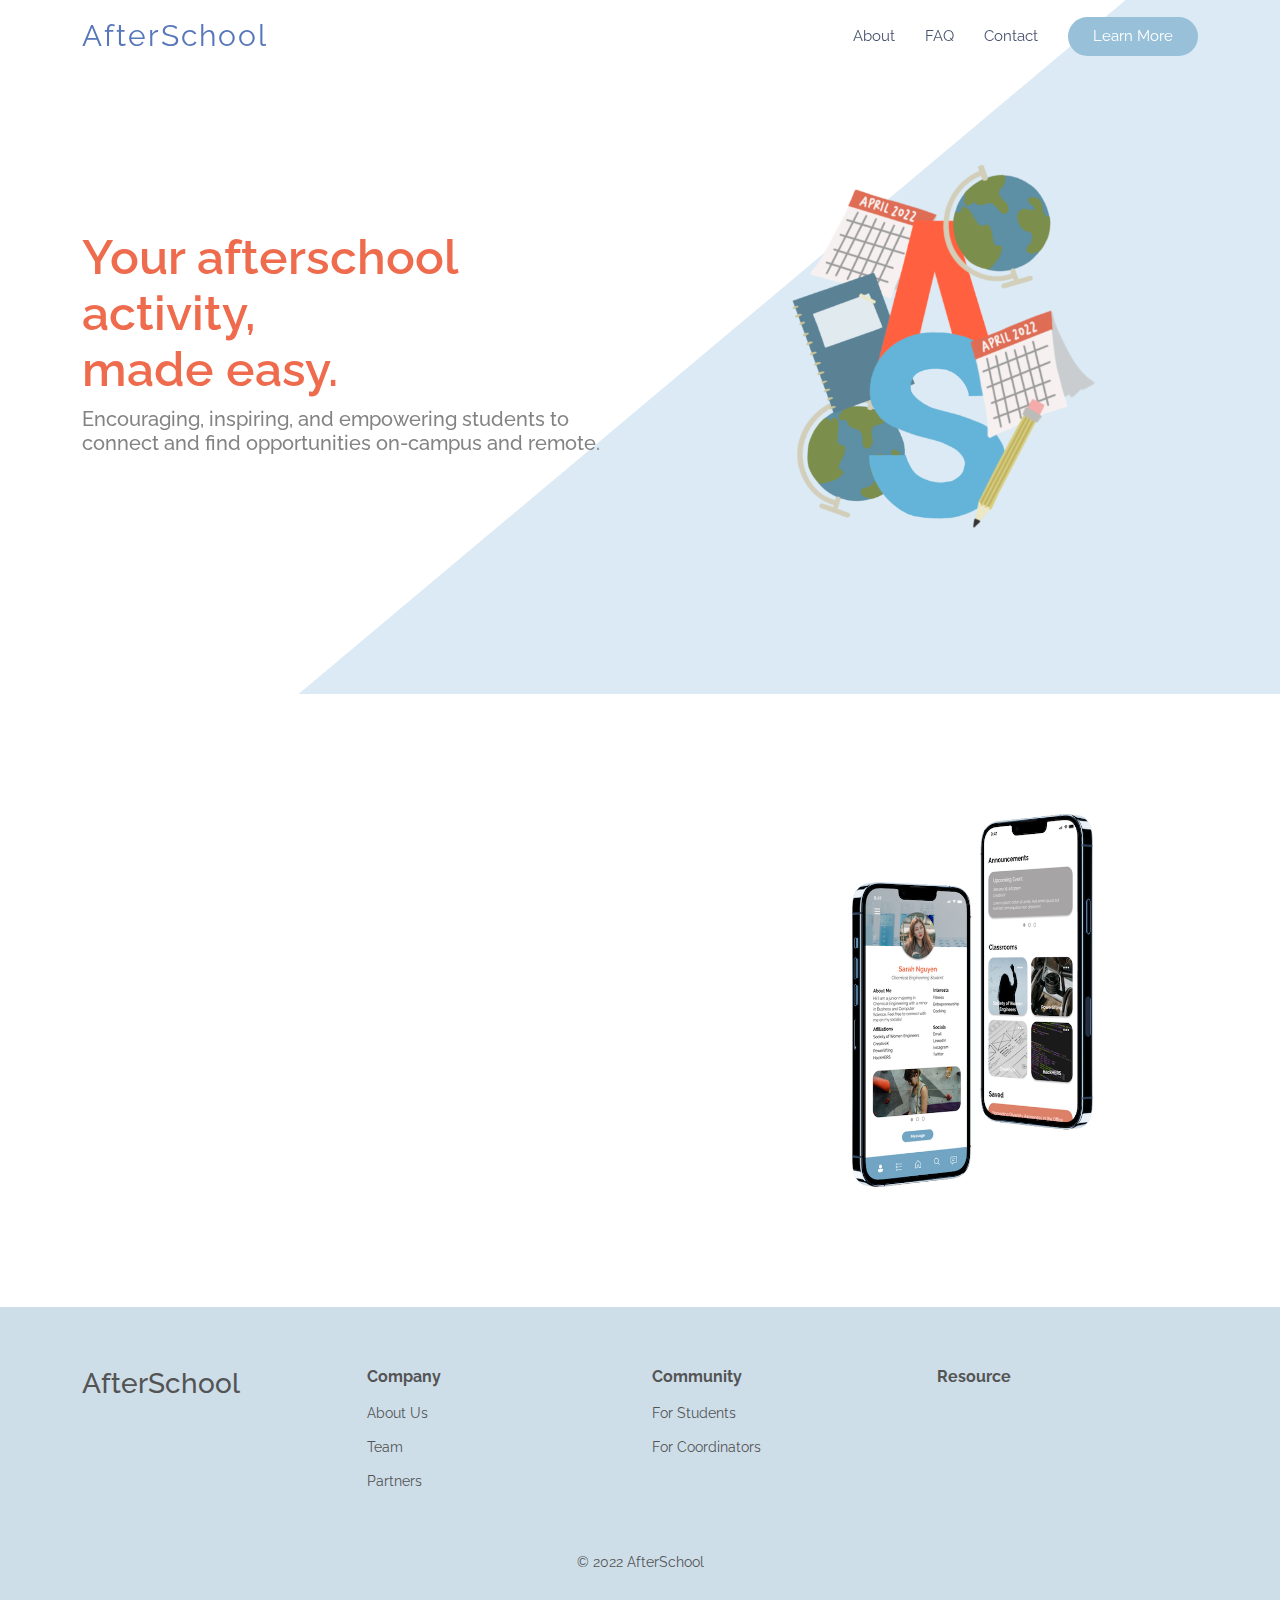
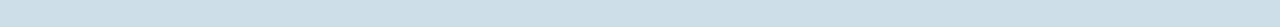
==== index.html @ 20d8b993 "Add files via upload" ====
<!DOCTYPE html>
<html lang="en">

<head>
  <meta charset="utf-8">
  <meta content="width=device-width, initial-scale=1.0" name="viewport">

  <title>AfterSchool</title>
  <meta content="" name="description">
  <meta content="" name="keywords">

  <!-- Favicons -->
  <link href="img/favicon.png" rel="icon">
  <link href="img/apple-touch-icon.png" rel="apple-touch-icon">

  <!-- Google Fonts -->
  <link href="https://fonts.googleapis.com/css?family=Open+Sans:300,300i,400,400i,600,600i,700,700i|Raleway:300,300i,400,400i,500,500i,600,600i,700,700i|Poppins:300,300i,400,400i,500,500i,600,600i,700,700i" rel="stylesheet">

  <!-- Vendor CSS Files -->
  <link href="vendor/aos/aos.css" rel="stylesheet">
  <link href="vendor/bootstrap/css/bootstrap.min.css" rel="stylesheet">
  <link href="vendor/bootstrap-icons/bootstrap-icons.css" rel="stylesheet">
  <link href="vendor/boxicons/css/boxicons.min.css" rel="stylesheet">
  <link href="vendor/glightbox/css/glightbox.min.css" rel="stylesheet">
  <link href="vendor/swiper/swiper-bundle.min.css" rel="stylesheet">

  <!-- Template Main CSS File -->
  <link href="css/style.css" rel="stylesheet">


</head>

<body>

  <!-- ======= Header ======= -->
  <header id="header" class="fixed-top  header-transparent ">
    <div class="container d-flex align-items-center justify-content-between">

      <div class="logo">
        <h1><a href="index.html">AfterSchool</a></h1>
      </div>

      <nav id="navbar" class="navbar">
        <ul>
          <li><a class="nav-link scrollto" href="Company.html">About</a></li>
          <li><a class="nav-link scrollto" href="#">FAQ</a></li>
          <li><a class="nav-link scrollto" href="#footer">Contact</a></li>
          <li><a class="getstarted scrollto" href="#features">Learn More</a></li>
        </ul>
        <i class="bi bi-list mobile-nav-toggle"></i>
      </nav><!-- .navbar -->

    </div>
  </header><!-- End Header -->

  <!-- ======= Hero Section ======= -->
  <section id="hero" class="d-flex align-items-center">

    <div class="container">
      <div class="row">
        <div class="col-lg-6 d-lg-flex flex-lg-column justify-content-center align-items-stretch pt-5 pt-lg-0 order-2 order-lg-1" data-aos="fade-up">
          <div>
            <h1>
              Your afterschool activity, <br> made easy.
            </h1>
            <h2>
              Encouraging, inspiring, and empowering students to connect 
              and find opportunities on-campus and remote.
            </h2>
            <!-- 
            <a href="#" class="download-btn"><i class="bx bxl-apple"></i> App Store</a>
            -->
          </div>
        </div>
        <div class="col-lg-6 d-lg-flex flex-lg-column align-items-stretch order-1 order-lg-2 hero-img" data-aos="fade-up">
          <img src="img/hero-img.png" class="img-fluid" alt="AfterSchool Logo">
        </div>
      </div>
    </div>

  </section><!-- End Hero -->

  <main id="main">

    <!-- ======= App Features Section ======= -->
    <section id="features" class="features">
      <div class="container justify-content-center">
    

        <div class="row no-gutters">
          <div class="col-xl-7 d-flex align-items-stretch order-2 order-lg-1">
            <div class="content d-flex flex-column justify-content-center">
              <div class="row">
                <div class="col-md-6 icon-box" data-aos="fade-up">
                  <h4>Message Club Coordinators Directly</h4>
                  <p>No need to search for emails or office hours, message Club Coordinators directly with AfterSchool!</p>
                </div>
                <div class="col-md-6 icon-box" data-aos="fade-up">
                  <h4>Explore Campus Opportunities</h4>
                  <p>Discover hundreds of campus events and student organizations ran by your university.</p>
                </div>
                <div class="col-md-6 icon-box" data-aos="fade-up" >
                  <h4>Manage Your Tasks & Activities</h4>
                  <p>Create To-do lists and share tasks with friends for improved project management.</p>
                </div>
                <div class="col-md-6 icon-box" data-aos="fade-up">
                  <h4>Network with Other Students</h4>
                  <p>AfterSchool is an engaging environment that is dedicated to providing you with an improved college experience.</p>
                </div>
              </div>
            </div>
          </div>
          <div class="image col-xl-5 d-flex align-items-stretch justify-content-center order-1 order-lg-2" data-aos="fade-left" data-aos-delay="100">
            <img src="img/features.png" class="img-fluid" alt="AfterSchool Interface" style="padding: 60px;">
          </div>
        </div>

      </div>
    </section><!-- End App Features Section -->

    <!-- 
    <section id="gallery" class="gallery">
      <div class="container" data-aos="fade-up">

        <div class="section-title">
          <h2>Meeting People from School, AfterSchool.</h2>
        </div>



      </div>

      <div class="container-fluid" data-aos="fade-up">
        <div class="gallery-slider swiper">
          <div class="swiper-wrapper">

            <div class="row featuresimage align-items-stretch">
          <div class="col-lg-3 col-md-6 " >
            <img src="img/UI1.png" class="img-fluid" alt="AfterSchool Typography"> 
          </div>
          <div class="col-lg-3 col-md-6 " >
            <img src="img/UI2.png" class="img-fluid" alt="AfterSchool Typography"> 
          </div>
          <div class="col-lg-3 col-md-6 " >
            <img src="img/UI2.png" class="img-fluid" alt="AfterSchool Typography"> 
          </div>
          <div class="col-lg-3 col-md-6 " >
            <img src="img/UI3.png" class="img-fluid" alt="AfterSchool Typography"> 
          </div>
        </div>

            <div class="swiper-slide"><a href="img/gallery/gallery-1.png" class="gallery-lightbox" data-gall="gallery-carousel"><img src="img/gallery/gallery-1.png" class="img-fluid" alt=""></a></div>
            <div class="swiper-slide"><a href="img/gallery/gallery-2.png" class="gallery-lightbox" data-gall="gallery-carousel"><img src="img/gallery/gallery-2.png" class="img-fluid" alt=""></a></div>
            <div class="swiper-slide"><a href="img/gallery/gallery-3.png" class="gallery-lightbox" data-gall="gallery-carousel"><img src="img/gallery/gallery-3.png" class="img-fluid" alt=""></a></div>
            <div class="swiper-slide"><a href="img/gallery/gallery-4.png" class="gallery-lightbox" data-gall="gallery-carousel"><img src="img/gallery/gallery-4.png" class="img-fluid" alt=""></a></div>
            <div class="swiper-slide"><a href="img/gallery/gallery-5.png" class="gallery-lightbox" data-gall="gallery-carousel"><img src="img/gallery/gallery-5.png" class="img-fluid" alt=""></a></div>
            <div class="swiper-slide"><a href="img/gallery/gallery-6.png" class="gallery-lightbox" data-gall="gallery-carousel"><img src="img/gallery/gallery-6.png" class="img-fluid" alt=""></a></div>
            <div class="swiper-slide"><a href="img/gallery/gallery-7.png" class="gallery-lightbox" data-gall="gallery-carousel"><img src="img/gallery/gallery-7.png" class="img-fluid" alt=""></a></div>
            <div class="swiper-slide"><a href="img/gallery/gallery-8.png" class="gallery-lightbox" data-gall="gallery-carousel"><img src="img/gallery/gallery-8.png" class="img-fluid" alt=""></a></div>
            <div class="swiper-slide"><a href="img/gallery/gallery-9.png" class="gallery-lightbox" data-gall="gallery-carousel"><img src="img/gallery/gallery-9.png" class="img-fluid" alt=""></a></div>
            <div class="swiper-slide"><a href="img/gallery/gallery-10.png" class="gallery-lightbox" data-gall="gallery-carousel"><img src="img/gallery/gallery-10.png" class="img-fluid" alt=""></a></div>
            <div class="swiper-slide"><a href="img/gallery/gallery-11.png" class="gallery-lightbox" data-gall="gallery-carousel"><img src="img/gallery/gallery-11.png" class="img-fluid" alt=""></a></div>
            <div class="swiper-slide"><a href="img/gallery/gallery-12.png" class="gallery-lightbox" data-gall="gallery-carousel"><img src="img/gallery/gallery-12.png" class="img-fluid" alt=""></a></div>
          </div>
          <div class="swiper-pagination"></div>
        </div>

      </div>
    </section><!-- End Gallery Section -->

  

    

  </main><!-- End #main -->

  <!-- ======= Footer ======= -->
  <footer id="footer">

    <div class="footer-top">
      <div class="container">
        <div class="row">

          <div class="col-lg-3 col-md-3 footer-links">
            <h3>AfterSchool</h3>
          </div>

          <div class="col-lg-3 col-md-3 footer-links">
            <h4>Company</h4>
            <ul>
              <li> <a href="Company.html">About Us</a></li>
              <li> <a href="Company.html">Team</a></li>
              <li> <a href="Company.html">Partners</a></li>
            </ul>
          </div>

          <div class="col-lg-3 col-md-3 footer-links">
            <h4>Community</h4>
            <ul>
              <li> <a href="Community.html">For Students</a></li>
              <li> <a href="Community.html">For Coordinators</a></li>
            </ul>
            
          </div>

          <div class="col-lg-3 col-md-3 footer-links">
            <h4>Resource</h4>
            <!--
            <ul>
              <li><a href="Resource.html">Support</a></li>
            </ul>
            -->
          </div>

          <div class="container py-4" style="text-align: center;">
            <div class="copyright" >
              &copy; <span>2022 AfterSchool</span>
            </div>
          </div>

        </div>
      </div>
    </div>

  </footer><!-- End Footer -->


  <!-- Vendor JS Files -->
  <script src="vendor/aos/aos.js"></script>
  <script src="vendor/bootstrap/js/bootstrap.bundle.min.js"></script>
  <script src="vendor/glightbox/js/glightbox.min.js"></script>
  <script src="vendor/swiper/swiper-bundle.min.js"></script>
  <script src="vendor/php-email-form/validate.js"></script>

  <!-- Template Main JS File -->
  <script src="js/main.js"></script>

</body>

</html>
---- css/style.css ----
/*--------------------------------------------------------------
# General
--------------------------------------------------------------*/

body {
  font-family: "Raleway", sans-serif;
  color: #545454;
  font-weight: 400;
  letter-spacing: 3%;
  font-size: 18px;
}

p {
  color: #545454;
}

a {
  color: #DC7F68;
  text-decoration: none;
}

a:hover {
  color: #E1AB9E;
  text-decoration: none;
}

h1, h2, h3, h4, h5, h6 {
  font-family: "Raleway", sans-serif;
}

/*--------------------------------------------------------------
# Back to top button
--------------------------------------------------------------*/
.back-to-top {
  position: fixed;
  visibility: hidden;
  opacity: 0;
  right: 15px;
  bottom: 15px;
  z-index: 996;
  background: #5777ba;
  width: 40px;
  height: 40px;
  border-radius: 50px;
  transition: all 0.4s;
}
.back-to-top i {
  font-size: 24px;
  color: #fff;
  line-height: 0;
}
.back-to-top:hover {
  background: #748ec6;
  color: #fff;
}
.back-to-top.active {
  visibility: visible;
  opacity: 1;
}

/*--------------------------------------------------------------
# Disable aos animation delay on mobile devices
--------------------------------------------------------------*/
@media screen and (max-width: 768px) {
  [data-aos-delay] {
    transition-delay: 0 !important;
  }
}
/*--------------------------------------------------------------
# Header
--------------------------------------------------------------*/
#header {
  transition: all 0.5s;
  z-index: 997;
  transition: all 0.5s;
  padding: 15px 0;
  background: rgba(255, 255, 255, 0.95);
}
#header.header-transparent {
  background: transparent;
}
#header.header-scrolled {
  background: rgba(255, 255, 255, 0.95);
  box-shadow: 0px 2px 15px rgba(0, 0, 0, 0.1);
}
#header .logo h1 {
  font-size: 30px;
  margin: 0;
  line-height: 1;
  font-weight: 400;
  letter-spacing: 2px;
}
#header .logo h1 a, #header .logo h1 a:hover {
  color: #5777ba;
  text-decoration: none;
}
#header .logo img {
  margin: 0;
  max-height: 40px;
}

/*--------------------------------------------------------------
# Navigation Menu
--------------------------------------------------------------*/
/**
* Desktop Navigation 
*/
.navbar {
  padding: 0;
}
.navbar ul {
  margin: 0;
  padding: 0;
  display: flex;
  list-style: none;
  align-items: center;
}
.navbar li {
  position: relative;
}
.navbar a, .navbar a:focus {
  display: flex;
  align-items: center;
  justify-content: space-between;
  padding: 10px 0 10px 30px;
  font-family: "Raleway", sans-serif;
  font-size: 15px;
  color: #47536e;
  white-space: nowrap;
  transition: 0.3s;
}
.navbar a i, .navbar a:focus i {
  font-size: 12px;
  line-height: 0;
  margin-left: 5px;
}
.navbar a:hover, .navbar .active, .navbar .active:focus, .navbar li:hover > a {
  color: #A5A3A3;
}
.navbar .getstarted, .navbar .getstarted:focus {
  background: #98C1D9;
  color: #fff;
  padding: 12px 25px;
  margin-left: 30px;
  color: #fff;
  line-height: 1;
  border-radius: 50px;
}
.navbar .getstarted:hover, .navbar .getstarted:focus:hover {
  background: #CDDEE9;
  color: #fff;
}
.navbar .dropdown ul {
  display: block;
  position: absolute;
  left: 14px;
  top: calc(100% + 30px);
  margin: 0;
  padding: 10px 0;
  z-index: 99;
  opacity: 0;
  visibility: hidden;
  background: #fff;
  box-shadow: 0px 0px 30px rgba(127, 137, 161, 0.25);
  transition: 0.3s;
  border-radius: 4px;
}
.navbar .dropdown ul li {
  min-width: 200px;
}
.navbar .dropdown ul a {
  padding: 10px 20px;
  font-size: 15px;
  text-transform: none;
  font-weight: 600;
}
.navbar .dropdown ul a i {
  font-size: 12px;
}
.navbar .dropdown ul a:hover, .navbar .dropdown ul .active:hover, .navbar .dropdown ul li:hover > a {
  color: #E1AB9E;
}
.navbar .dropdown:hover > ul {
  opacity: 1;
  top: 100%;
  visibility: visible;
}
.navbar .dropdown .dropdown ul {
  top: 0;
  left: calc(100% - 30px);
  visibility: hidden;
}
.navbar .dropdown .dropdown:hover > ul {
  opacity: 1;
  top: 0;
  left: 100%;
  visibility: visible;
}
@media (max-width: 1366px) {
  .navbar .dropdown .dropdown ul {
    left: -90%;
  }
  .navbar .dropdown .dropdown:hover > ul {
    left: -100%;
  }
}

/**
* Mobile Navigation 
*/
.mobile-nav-toggle {
  color: #47536e;
  font-size: 28px;
  cursor: pointer;
  display: none;
  line-height: 0;
  transition: 0.5s;
}
.mobile-nav-toggle.bi-x {
  color: #fff;
}

@media (max-width: 991px) {
  .mobile-nav-toggle {
    display: block;
  }

  .navbar ul {
    display: none;
  }
}
.navbar-mobile {
  position: fixed;
  overflow: hidden;
  top: 0;
  right: 0;
  left: 0;
  bottom: 0;
  background: rgba(51, 60, 79, 0.9);
  transition: 0.3s;
  z-index: 999;
}
.navbar-mobile .mobile-nav-toggle {
  position: absolute;
  top: 15px;
  right: 15px;
}
.navbar-mobile ul {
  display: block;
  position: absolute;
  top: 55px;
  right: 15px;
  bottom: 15px;
  left: 15px;
  padding: 10px 0;
  border-radius: 6px;
  background-color: #fff;
  overflow-y: auto;
  transition: 0.3s;
}
.navbar-mobile a, .navbar-mobile a:focus {
  padding: 10px 20px;
  font-size: 15px;
  color: #47536e;
}
.navbar-mobile a:hover, .navbar-mobile .active, .navbar-mobile li:hover > a {
  color: #5777ba;
}
.navbar-mobile .getstarted, .navbar-mobile .getstarted:focus {
  margin: 15px;
}
.navbar-mobile .dropdown ul {
  position: static;
  display: none;
  margin: 10px 20px;
  padding: 10px 0;
  z-index: 99;
  opacity: 1;
  visibility: visible;
  background: #fff;
  box-shadow: 0px 0px 30px rgba(127, 137, 161, 0.25);
}
.navbar-mobile .dropdown ul li {
  min-width: 200px;
}
.navbar-mobile .dropdown ul a {
  padding: 10px 20px;
}
.navbar-mobile .dropdown ul a i {
  font-size: 12px;
}
.navbar-mobile .dropdown ul a:hover, .navbar-mobile .dropdown ul .active:hover, .navbar-mobile .dropdown ul li:hover > a {
  color: #5777ba;
}
.navbar-mobile .dropdown > .dropdown-active {
  display: block;
}

/*--------------------------------------------------------------
# Hero Section
--------------------------------------------------------------*/
#hero {
  width: 100%;
  position: relative;
  overflow: hidden;
  padding: 140px 0 100px 0;
  color:#111
}
#hero::before {
  content: "";
  position: absolute;
  right: -100%;
  top: 20%;
  width: 250%;
  height: 200%;
  z-index: -1;
  background-color: #DBEAF4;
  transform: skewY(140deg);
}
#hero h1 {
  margin: 0 0 10px 0;
  font-size: 48px;
  font-weight: 600;
  line-height: 56px;
  color: #EE6C4D;
  font-family: "Raleway", sans-serif;
}
#hero h2 {
  color: #838383;
  margin-bottom: 50px;
  font-weight: 500;
  font-size: 20px;
}
#hero .download-btn {
  font-family: "Raleway", sans-serif;
  font-weight: 500;
  font-size: 15px;
  display: inline-block;
  padding: 8px 24px 10px 46px;
  border-radius: 3px;
  transition: 0.5s;
  color: #fff;
  background: #77B1D3;
  position: relative;
}
#hero .download-btn:hover {
  background: #98C1D9;
}
#hero .download-btn i {
  font-size: 20px;
  position: absolute;
  left: 18px;
  top: 8.5px;
}
#hero .download-btn + .download-btn {
  margin-left: 20px;
}
@media (max-width: 991px) {
  #hero {
    text-align: center;
  }
  #hero .download-btn + .download-btn {
    margin: 0 10px;
  }
  #hero .hero-img {
    text-align: center;
  }
  #hero .hero-img img {
    width: 60%;
  }
}
@media (max-width: 768px) {
  #hero h1 {
    font-size: 28px;
    line-height: 36px;
  }
  #hero h2 {
    font-size: 18px;
    line-height: 24px;
    margin-bottom: 30px;
  }
  #hero .hero-img img {
    width: 60%;
  }
}
@media (max-width: 575px) {
  #hero .hero-img img {
    width: 60%;
  }
}

/*--------------------------------------------------------------
# Sections General
--------------------------------------------------------------*/
section {
  padding: 60px 0;
  overflow: hidden;
}

.section-bg {
  background-color: #f2f5fa;
}

.section-title {
  text-align: center;
  padding-bottom: 30px;
}
.section-title h2 {
  font-size: 32px;
  font-weight: 600;
  margin-bottom: 20px;
  padding-bottom: 0;
  color: #DC7F68;
  font-family: "Raleway", sans-serif;
}
.section-title p {
  margin-bottom: 0;
}

@media (max-width: 991px) {
  .section-title p {
    font-size: 16px;
  }
  .section-title h2 {
    font-size: 28px;
  }
}
@media (max-width: 667px) {
  .section-title p {
    font-size: 14px;
  }
  .section-title h2 {
    font-size: 24px;
  }
}

/*--------------------------------------------------------------
# Breadcrumbs
--------------------------------------------------------------*/
.breadcrumbs {
  padding: 15px 0;
  background-color: #f6f8fb;
  min-height: 40px;
}
.breadcrumbs h2 {
  font-size: 24px;
  font-weight: 300;
}
.breadcrumbs ol {
  display: flex;
  flex-wrap: wrap;
  list-style: none;
  padding: 0;
  margin: 0;
  font-size: 14px;
}
.breadcrumbs ol li + li {
  padding-left: 10px;
}
.breadcrumbs ol li + li::before {
  display: inline-block;
  padding-right: 10px;
  color: #6c757d;
  content: "/";
}
@media (max-width: 768px) {
  .breadcrumbs .d-flex {
    display: block !important;
  }
  .breadcrumbs ol {
    display: block;
  }
  .breadcrumbs ol li {
    display: inline-block;
  }
}

/*--------------------------------------------------------------
# Features
--------------------------------------------------------------*/
.features {
  background-color: white;
}
.features .content {
  padding: 30px 0;
}
.features .content .icon-box {
  margin-top: 25px;
}
.features .content .icon-box h4 {
  font-size: 20px;
  font-weight: 600;
  color: #98C1D9;
  margin: 5px 10px 10px 10px;
}
.features .content .icon-box i {
  font-size: 48px;
  float: left;
  color: #71A4C2;
}
.features .content .icon-box p {
  font-size: 18px;
  color: #545454;
  margin-left: 10px;
}
.features .image img {
  max-width: 80%;
  padding: 40px 20px 40px 20px;
}
@media (max-width: 991px) {
  .features .image {
    text-align: center;
  }
  .features .image img {
    max-width: 80%;
  }
  .features .content .icon-box p {
    font-size: 16px;
  }
  .features .content .icon-box h4 {
    font-size: 18px;
  }
}
@media (max-width: 667px) {
  .features .image img {
    max-width: 75%;
  }
  .features .content .icon-box p {
    font-size: 14px;
  }
  .features .content .icon-box h4 {
    font-size: 16px;
  }
}

/*--------------------------------------------------------------
# Details
--------------------------------------------------------------*/
.details .content + .content {
  margin-top: 100px;
}
.details .content h3 {
  font-weight: 700;
  font-size: 32px;
  color: #47536e;
}
.details .content ul {
  list-style: none;
  padding: 0;
}
.details .content ul li {
  padding-bottom: 10px;
}
.details .content ul i {
  font-size: 24px;
  padding-right: 2px;
  color: #5777ba;
  line-height: 0;
}
.details .content p:last-child {
  margin-bottom: 0;
}

/*--------------------------------------------------------------
# Gallery
--------------------------------------------------------------*/
.gallery {
  overflow: hidden;
  background-color: #DBEAF4;
}
.gallery .swiper-slide {
  transition: 0.3s;
}
.gallery .swiper-pagination {
  margin-top: 20px;
  position: relative;
}
.gallery .swiper-pagination .swiper-pagination-bullet {
  width: 12px;
  height: 12px;
  background-color: #fff;
  opacity: 1;
  border: 1px solid #5777ba;
}
.gallery .swiper-pagination .swiper-pagination-bullet-active {
  background-color: #5777ba;
}
.gallery .swiper-slide-active {
  text-align: center;
}
@media (min-width: 992px) {
  .gallery .swiper-wrapper {
    padding: 40px 0;
  }
  .gallery .swiper-slide-active {
    border: 6px solid #5777ba;
    padding: 4px;
    background: #fff;
    z-index: 1;
    transform: scale(1.2);
    margin-top: 10px;
    border-radius: 25px;
  }
}


/*--------------------------------------------------------------
# Frequently Asked Questions
--------------------------------------------------------------*/
.faq .accordion-list {
  padding: 0 100px;
}
.faq .accordion-list ul {
  padding: 0;
  list-style: none;
}
.faq .accordion-list li + li {
  margin-top: 15px;
}
.faq .accordion-list li {
  padding: 20px;
  background: #fff;
  border-radius: 4px;
  position: relative;
}
.faq .accordion-list a {
  display: block;
  position: relative;
  font-family: "Poppins", sans-serif;
  font-size: 16px;
  line-height: 24px;
  font-weight: 500;
  padding: 0 30px;
  outline: none;
  cursor: pointer;
}
.faq .accordion-list .icon-help {
  font-size: 24px;
  position: absolute;
  right: 0;
  left: 20px;
  color: #b1c0df;
}
.faq .accordion-list .icon-show, .faq .accordion-list .icon-close {
  font-size: 24px;
  position: absolute;
  right: 0;
  top: 0;
}
.faq .accordion-list p {
  margin-bottom: 0;
  padding: 10px 0 0 0;
}
.faq .accordion-list .icon-show {
  display: none;
}
.faq .accordion-list a.collapsed {
  color: #343a40;
}
.faq .accordion-list a.collapsed:hover {
  color: #5777ba;
}
.faq .accordion-list a.collapsed .icon-show {
  display: inline-block;
}
.faq .accordion-list a.collapsed .icon-close {
  display: none;
}
@media (max-width: 1200px) {
  .faq .accordion-list {
    padding: 0;
  }
}

/*--------------------------------------------------------------
# Contact
--------------------------------------------------------------*/
.contact .info {
  padding: 20px 40px;
  background: #f1f3f6;
  color: #47536e;
  text-align: center;
  border: 1px solid #fff;
}
.contact .info i {
  font-size: 48px;
  color: #9fb2d8;
  margin-bottom: 15px;
}
.contact .info h4 {
  padding: 0;
  margin: 0 0 10px 0;
  font-size: 16px;
  font-weight: 600;
  text-transform: uppercase;
  font-family: "Poppins", sans-serif;
}
.contact .info p {
  font-size: 15px;
}
.contact .php-email-form {
  width: 100%;
}
.contact .php-email-form .error-message {
  display: none;
  color: #fff;
  background: #ed3c0d;
  text-align: left;
  padding: 15px;
  font-weight: 600;
}
.contact .php-email-form .error-message br + br {
  margin-top: 25px;
}
.contact .php-email-form .sent-message {
  display: none;
  color: #fff;
  background: #18d26e;
  text-align: center;
  padding: 15px;
  font-weight: 600;
}
.contact .php-email-form .loading {
  display: none;
  background: #fff;
  text-align: center;
  padding: 15px;
}
.contact .php-email-form .loading:before {
  content: "";
  display: inline-block;
  border-radius: 50%;
  width: 24px;
  height: 24px;
  margin: 0 10px -6px 0;
  border: 3px solid #18d26e;
  border-top-color: #eee;
  -webkit-animation: animate-loading 1s linear infinite;
  animation: animate-loading 1s linear infinite;
}
.contact .php-email-form label {
  font-family: "Poppins", sans-serif;
  margin-bottom: 5px;
  color: #8a8c95;
}
.contact .php-email-form input, .contact .php-email-form textarea {
  border-radius: 0;
  box-shadow: none;
  font-size: 14px;
}
.contact .php-email-form input:focus, .contact .php-email-form textarea:focus {
  border-color: #5777ba;
}
.contact .php-email-form input {
  padding: 10px 15px;
}
.contact .php-email-form textarea {
  padding: 12px 15px;
}
.contact .php-email-form button[type=submit] {
  background: #fff;
  border: 2px solid #5777ba;
  padding: 10px 24px;
  color: #5777ba;
  transition: 0.4s;
  border-radius: 50px;
  margin-top: 5px;
}
.contact .php-email-form button[type=submit]:hover {
  background: #5777ba;
  color: #fff;
}
@media (max-width: 1024px) {
  .contact .php-email-form {
    padding: 30px 15px 15px 15px;
  }
}
@media (max-width: 768px) {
  .contact .php-email-form {
    padding: 15px 0 0 0;
  }
}
@-webkit-keyframes animate-loading {
  0% {
    transform: rotate(0deg);
  }
  100% {
    transform: rotate(360deg);
  }
}
@keyframes animate-loading {
  0% {
    transform: rotate(0deg);
  }
  100% {
    transform: rotate(360deg);
  }
}

/*--------------------------------------------------------------
# Footer
--------------------------------------------------------------*/
#footer {
  color: #545454;
  font-size: 14px;
}

#footer .footer-top {
  padding: 60px 0 30px 0;
  background: #CDDEE9;
}

#footer .footer-top .footer-contact h4 {
  font-size: 22px;
  margin: 0 0 30px 0;
  padding: 2px 0 2px 0;
  line-height: 1;
  font-weight: 700;
  color: #545454;
}
#footer .footer-top .footer-contact p {
  font-size: 14px;
  line-height: 24px;
  margin-bottom: 0;
  font-family: "Raleway", sans-serif;
  color: #8a8c95;
}
#footer .footer-top h4 {
  font-size: 16px;
  font-weight: bold;
  color: #545454;
  position: relative;
  padding-bottom: 12px;
}
#footer .footer-top .footer-links {
  margin-bottom: 30px;
}
#footer .footer-top .footer-links ul {
  list-style: none;
  padding: 0;
  margin: 0;
}
#footer .footer-top .footer-links ul i {
  padding-right: 2px;
  color: #9fb2d8;
  font-size: 18px;
  line-height: 1;
}
#footer .footer-top .footer-links ul li {
  padding: 10px 0;
  display: flex;
  align-items: center;
}
#footer .footer-top .footer-links ul li:first-child {
  padding-top: 0;
}
#footer .footer-top .footer-links ul a {
  color: #545454;
  transition: 0.3s;
  display: inline-block;
  line-height: 1;
}
#footer .footer-top .footer-links ul a:hover {
  text-decoration: none;
  color: #98C1D9;
}
#footer .footer-top .social-links a {
  font-size: 18px;
  display: inline-block;
  background: #71A4C2;
  color: #fff;
  line-height: 1;
  padding: 8px 0;
  margin-right: 4px;
  border-radius: 50%;
  text-align: center;
  width: 36px;
  height: 36px;
  transition: 0.3s;
}
#footer .footer-top .social-links a:hover {
  background: #DBEAF4;
  color: #fff;
  text-decoration: none;
}
#footer .copyright {
  text-align: center;
  float: center;
  color: #545454;
}

@media (max-width: 768px) {
  #footer .copyright, #footer .credits {
    float: none;
    text-align: center;
    padding: 5px 0;
  }
}

/*--------------------------------------------------------------
# Community
--------------------------------------------------------------*/
.community {
  background-color: white;
  padding-top: 100px;
  padding-bottom: 60px;
  text-align: left;

}
.community .content p {
  font-size: 18px;
  color: #545454;
  margin-left: 60px;
}
.community .image img {
  max-width: 85%;
  padding: 20px;
  border-radius: 100%;
}

@media (max-width: 991px) {
  .community .image {
    text-align: center;
  }
  .community .image img {
    max-width: 50%;
  }
  .community .content p {
    font-size: 16px;
    color: #545454;
    margin-left: 60px;
    text-align: left;
  }
}

@media (max-width: 667px) {
  .community .image img {
    max-width: 50%;
  }
  .community .content p {
    font-size: 14px;
    color: #545454;
    margin-left: 60px;
    text-align: left;
  }
}
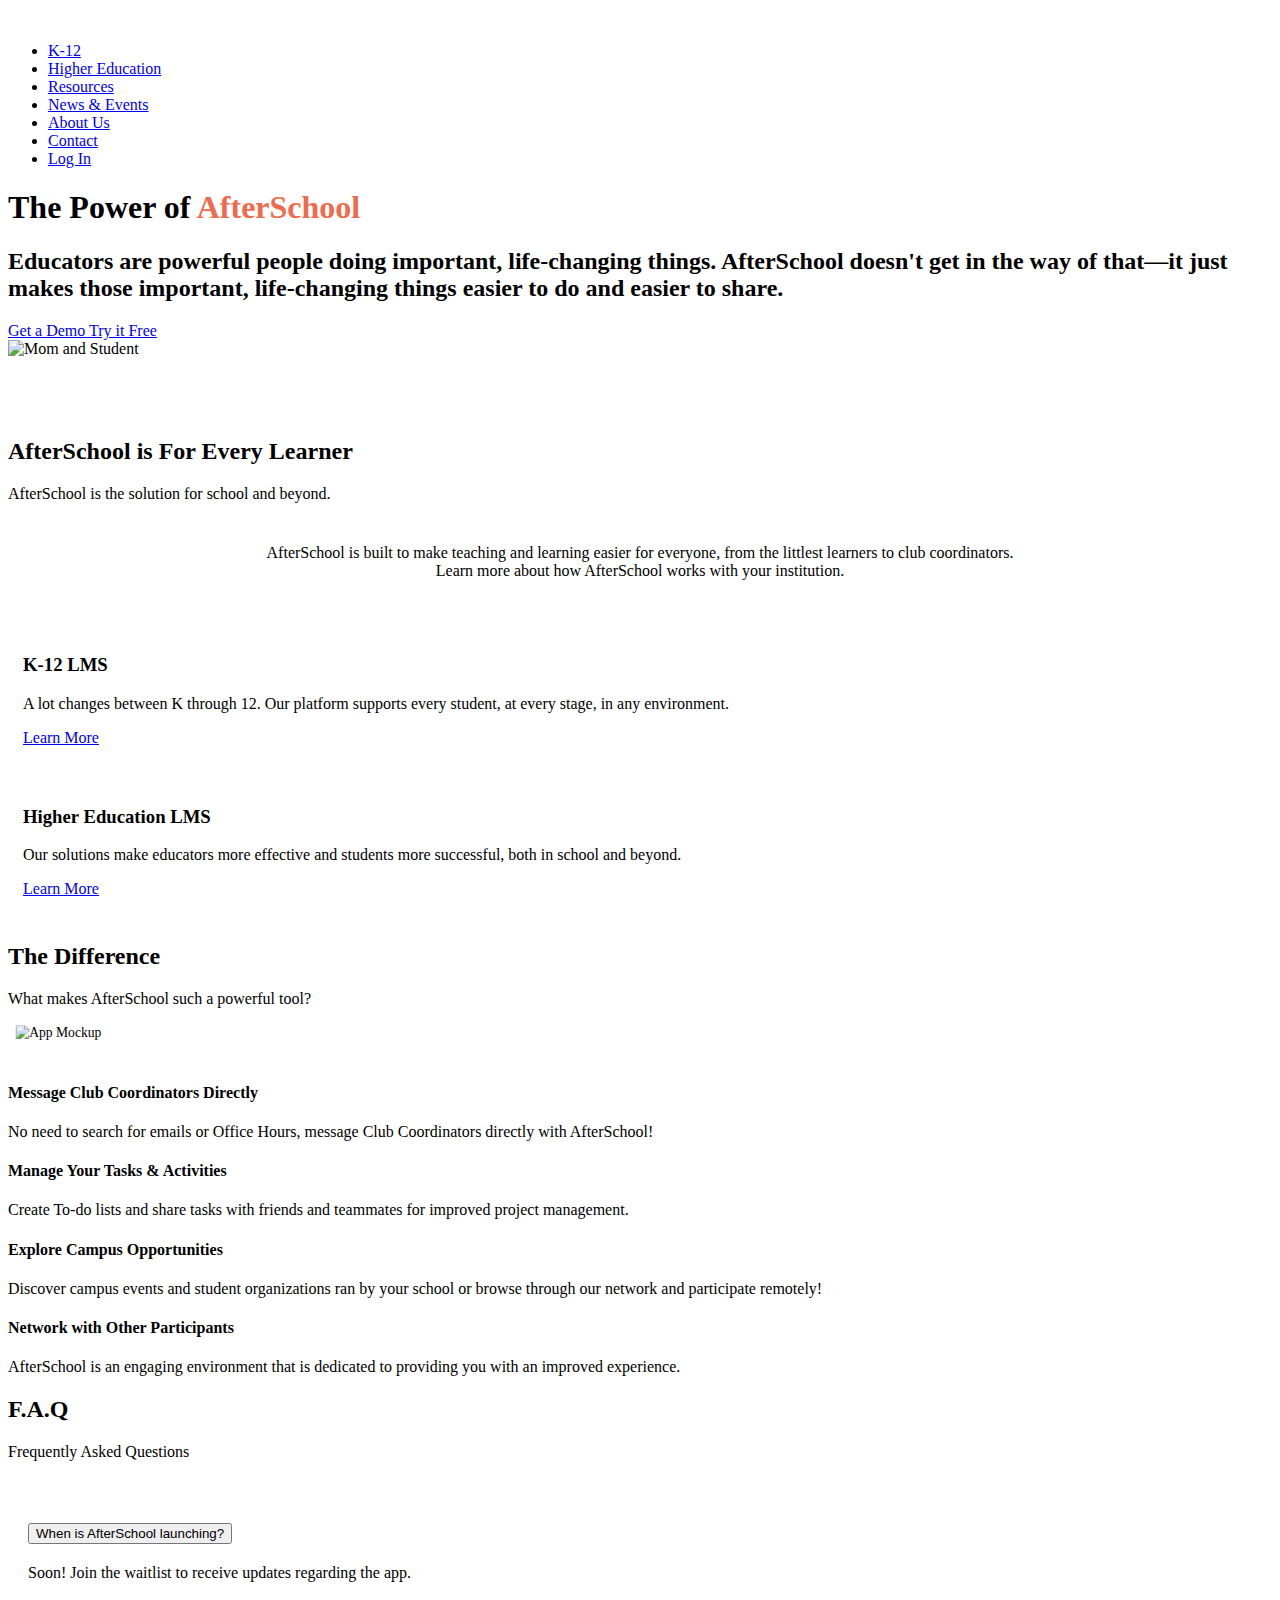
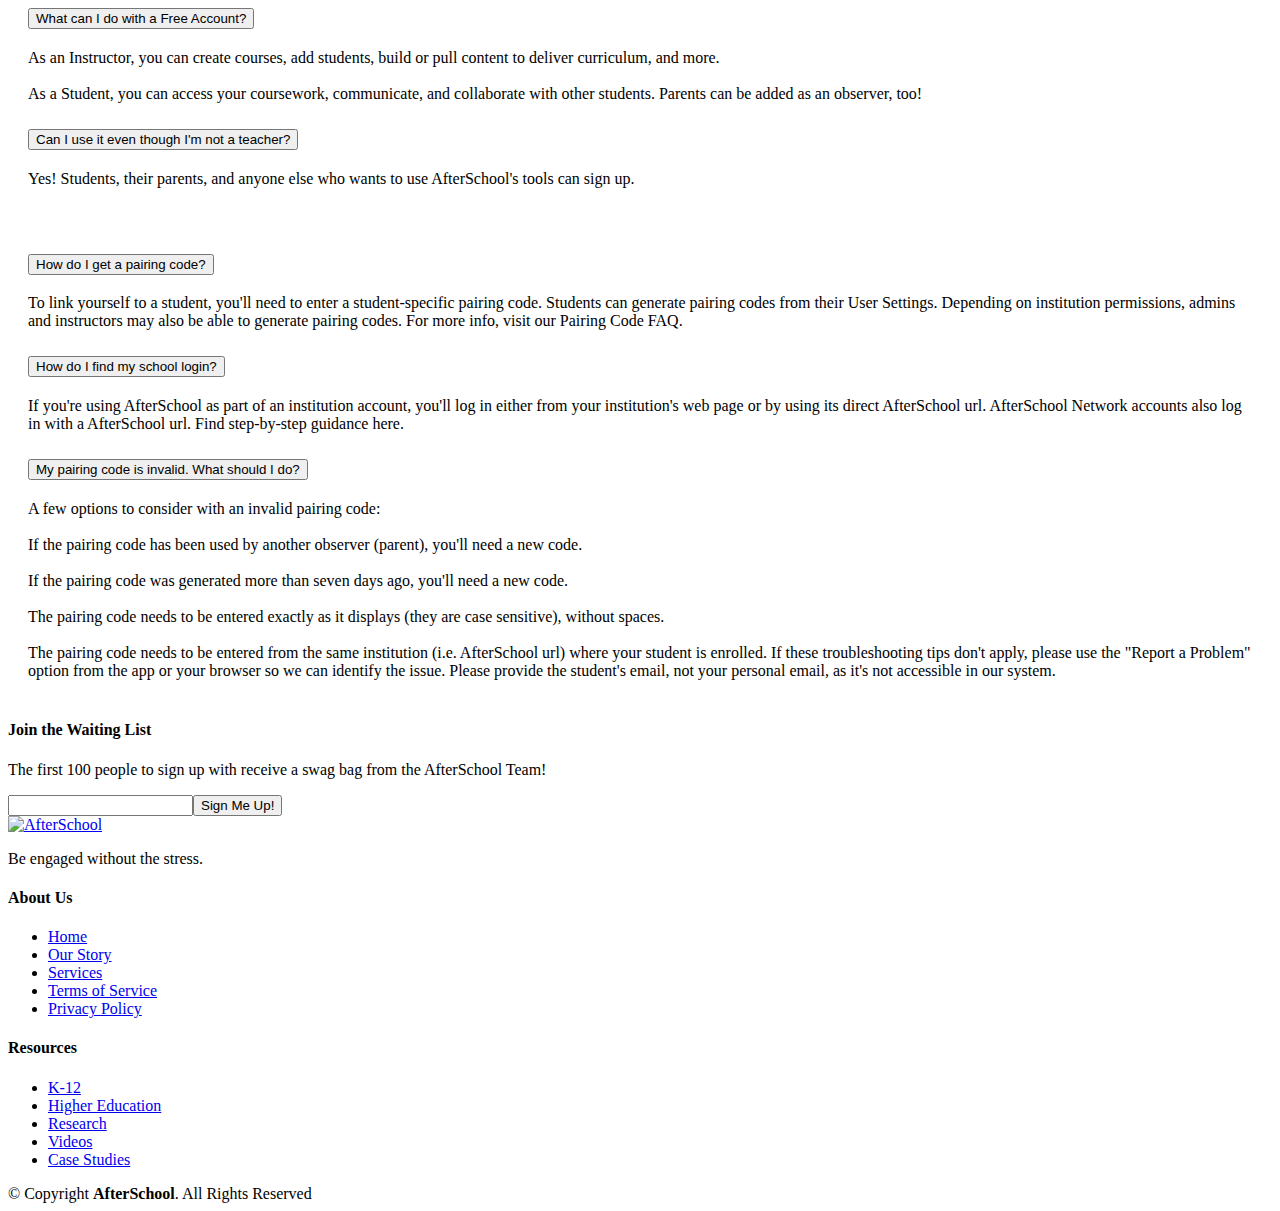
==== commit cab6409e: "Add files via upload" ====
--- a/index.html
+++ b/index.html
@@ -7,45 +7,50 @@
 
   <title>AfterSchool</title>
   <meta content="" name="description">
+
   <meta content="" name="keywords">
 
   <!-- Favicons -->
-  <link href="img/favicon.png" rel="icon">
-  <link href="img/apple-touch-icon.png" rel="apple-touch-icon">
+  <link href="assets/img/favicon.png" rel="icon">
+  <link href="assets/img/apple-touch-icon.png" rel="apple-touch-icon">
 
   <!-- Google Fonts -->
-  <link href="https://fonts.googleapis.com/css?family=Open+Sans:300,300i,400,400i,600,600i,700,700i|Raleway:300,300i,400,400i,500,500i,600,600i,700,700i|Poppins:300,300i,400,400i,500,500i,600,600i,700,700i" rel="stylesheet">
+  <link rel="preconnect" href="https://fonts.googleapis.com"> 
+<link rel="preconnect" href="https://fonts.gstatic.com" crossorigin> 
+<link href="https://fonts.googleapis.com/css2?family=Raleway:ital,wght@0,300;0,400;0,500;0,600;1,300;1,400;1,500&display=swap" rel="stylesheet">
 
   <!-- Vendor CSS Files -->
-  <link href="vendor/aos/aos.css" rel="stylesheet">
-  <link href="vendor/bootstrap/css/bootstrap.min.css" rel="stylesheet">
-  <link href="vendor/bootstrap-icons/bootstrap-icons.css" rel="stylesheet">
-  <link href="vendor/boxicons/css/boxicons.min.css" rel="stylesheet">
-  <link href="vendor/glightbox/css/glightbox.min.css" rel="stylesheet">
-  <link href="vendor/swiper/swiper-bundle.min.css" rel="stylesheet">
+  <link href="assets/vendor/aos/aos.css" rel="stylesheet">
+  <link href="assets/vendor/bootstrap/css/bootstrap.min.css" rel="stylesheet">
+  <link href="assets/vendor/bootstrap-icons/bootstrap-icons.css" rel="stylesheet">
+  <link href="assets/vendor/glightbox/css/glightbox.min.css" rel="stylesheet">
+  <link href="assets/vendor/remixicon/remixicon.css" rel="stylesheet">
+  <link href="assets/vendor/swiper/swiper-bundle.min.css" rel="stylesheet">
 
   <!-- Template Main CSS File -->
-  <link href="css/style.css" rel="stylesheet">
-
+  <link href="assets/css/style.css" rel="stylesheet">
 
 </head>
 
 <body>
 
   <!-- ======= Header ======= -->
-  <header id="header" class="fixed-top  header-transparent ">
-    <div class="container d-flex align-items-center justify-content-between">
-
-      <div class="logo">
-        <h1><a href="index.html">AfterSchool</a></h1>
-      </div>
+  <header id="header" class="header fixed-top">
+    <div class="container-fluid container-xl d-flex align-items-center justify-content-between">
+
+      <a href="index.html" class="logo d-flex align-items-center">
+        <img src="assets/img/logo.png" alt="">
+      </a>
 
       <nav id="navbar" class="navbar">
         <ul>
-          <li><a class="nav-link scrollto" href="Company.html">About</a></li>
-          <li><a class="nav-link scrollto" href="#">FAQ</a></li>
-          <li><a class="nav-link scrollto" href="#footer">Contact</a></li>
-          <li><a class="getstarted scrollto" href="#features">Learn More</a></li>
+          <li><a class="nav-link scrollto" href="#about">K-12</a></li>
+          <li><a class="nav-link scrollto" href="#services">Higher Education</a></li>
+          <li><a class="nav-link scrollto" href="#portfolio">Resources</a></li>
+          <li><a class="nav-link scrollto" href="#team">News & Events</a></li>
+          <li><a href="blog.html">About Us</a></li>
+          <li><a class="nav-link scrollto" href="Contact.html">Contact</a></li>
+          <li><a class="getstarted scrollto" href="Login.html">Log In</a></li>
         </ul>
         <i class="bi bi-list mobile-nav-toggle"></i>
       </nav><!-- .navbar -->
@@ -54,26 +59,28 @@
   </header><!-- End Header -->
 
   <!-- ======= Hero Section ======= -->
-  <section id="hero" class="d-flex align-items-center">
+  <section id="hero" class="hero d-flex align-items-center">
 
     <div class="container">
       <div class="row">
-        <div class="col-lg-6 d-lg-flex flex-lg-column justify-content-center align-items-stretch pt-5 pt-lg-0 order-2 order-lg-1" data-aos="fade-up">
+        <div class="col-lg-6 d-flex flex-column justify-content-center">
+          <h1>The Power of <span style="color:#EE6C4D">AfterSchool</span></h1>
+          <h2>Educators are powerful people doing important, life-changing things. AfterSchool doesn't get in the way of that—it just makes those important, life-changing things easier to do and easier to share.</h2>
           <div>
-            <h1>
-              Your afterschool activity, <br> made easy.
-            </h1>
-            <h2>
-              Encouraging, inspiring, and empowering students to connect 
-              and find opportunities on-campus and remote.
-            </h2>
-            <!-- 
-            <a href="#" class="download-btn"><i class="bx bxl-apple"></i> App Store</a>
-            -->
-          </div>
-        </div>
-        <div class="col-lg-6 d-lg-flex flex-lg-column align-items-stretch order-1 order-lg-2 hero-img" data-aos="fade-up">
-          <img src="img/hero-img.png" class="img-fluid" alt="AfterSchool Logo">
+            <div class="text-center text-lg-start">
+              <a href="#about" class="btn-get-demo scrollto d-inline-flex align-items-center justify-content-center align-self-center">
+                <span>Get a Demo</span>
+                <i class="bi bi-arrow-right"></i>
+              </a>
+              <a href="Login.html" class="btn-try-free scrollto d-inline-flex align-items-center justify-content-center align-self-center">
+                <span>Try it Free</span>
+                <i class="bi bi-arrow-right"></i>
+              </a>
+            </div>
+          </div>
+        </div>
+        <div class="col-lg-6 hero-img">
+          <img src="assets/img/hero-img.png" class="img-fluid" alt="Mom and Student">
         </div>
       </div>
     </div>
@@ -82,158 +89,334 @@
 
   <main id="main">
 
-    <!-- ======= App Features Section ======= -->
+    <!-- ======= Values Section ======= -->
+    <section id="user" class="user">
+
+      <div class="container" data-aos="fade-up">
+        <div>
+          <header class="section-header" style="padding-top: 60px; padding-bottom: 0;">
+            <h2>AfterSchool is For Every Learner</h2>
+            <p>AfterSchool is the solution for school and beyond.</p>
+          </header>
+          <p style="text-align: center; padding: 25px;">
+            AfterSchool is built to make teaching and learning easier for everyone, from the littlest learners to club coordinators. 
+            <br>Learn more about how AfterSchool works with your institution.
+          </p>
+        </div>
+        
+        <div class="row">
+          <div class="col-lg-6 mt-6 mt-lg-0" style="padding: 15px;" data-aos="fade-up" data-aos-delay="200">
+            <div class="box">
+             
+              <h3>K-12 LMS</h3>
+              <p>A lot changes between K through 12. Our platform supports every student, at every stage, in any environment.</p>
+              <div style="padding-bottom: 10px;">
+                <div class="text-center">
+                  <a href="#about" class="btn-get-demo scrollto d-inline-flex align-items-center justify-content-center align-self-center">
+                    <span>Learn More</span>
+                  </a>
+                </div>
+              </div>
+            </div>
+          </div>
+          <div class="col-lg-6 mt-6 mt-lg-0" style="padding: 15px;" data-aos="fade-up" data-aos-delay="200">
+            <div class="box">
+            
+              <h3>Higher Education LMS</h3>
+              <p>Our solutions make educators more effective and students more successful, both in school and beyond.</p>
+              <div style="padding-bottom: 10px;">
+                <div class="text-center">
+                  <a href="#about" class="btn-get-demo scrollto d-inline-flex align-items-center justify-content-center align-self-center">
+                    <span>Learn More</span>
+                  </a>
+                </div>
+              </div>
+            </div>
+          </div>
+        </div>
+
+      </div>
+
+    </section><!-- End Values Section -->
+
+    
+    <!-- ======= Features Section ======= -->
     <section id="features" class="features">
-      <div class="container justify-content-center">
+
+      <div class="container" data-aos="fade-up">      
+        <!-- Feature Icons -->
+        <div class="row feature-icons" data-aos="fade-up">
+          <header class="section-header">
+            <h2>The Difference</h2>
+            <p>What makes AfterSchool such a powerful tool?</p>
+          </header>
+          
+          <div class="row">
+
+            <div class="col-xl-4 col-lg-4 col-md-6 text-center" data-aos="fade-right" data-aos-delay="100">
+              <img src="assets/img/features.png" class="img-fluid p-4" style="transform:scale(0.85); margin-top:0; margin-bottom: 20px;" alt="App Mockup">
+            </div>
+
+            <div class="col-xl-8 col-lg-8 col-md-6 d-flex content">
+              <div class="row align-self-center gy-4">
+
+                <div class="col-lg-6 col-md-12 icon-box" data-aos="fade-up">
+                  <i class="bi bi-chat-dots-fill"></i>
+                  <div>
+                    <h4>Message Club Coordinators Directly</h4>
+                    <p>No need to search for emails or Office Hours, 
+                      message Club Coordinators directly with AfterSchool!</p>
+                  </div>
+                </div>
+
+                <div class="col-lg-6 col-md-12 icon-box" data-aos="fade-up" data-aos-delay="100">
+                  <i class="bi bi-clipboard"></i>
+                  <div>
+                    <h4>Manage Your Tasks & Activities</h4>
+                    <p>Create To-do lists and share tasks with friends 
+                      and teammates for improved project management.</p>
+                  </div>
+                </div>
+
+                <div class="col-lg-6 col-md-12 icon-box" data-aos="fade-up" data-aos-delay="150">
+                  <i class="bi bi-search"></i>
+                  <div>
+                    <h4>Explore Campus Opportunities</h4>
+                    <p>Discover campus events and student organizations 
+                      ran by your school or browse through our network 
+                      and participate remotely!</p>
+                  </div>
+                </div>
+
+                <div class="col-lg-6 col-md-12 icon-box" data-aos="fade-up" data-aos-delay="200">
+                  <i class="bi bi-people-fill"></i>
+                  <div>
+                    <h4>Network with Other Participants</h4>
+                    <p>AfterSchool is an engaging environment 
+                      that is dedicated to providing you with 
+                      an improved experience. </p>
+                  </div>
+                </div>
+
+              </div>
+            </div>
+
+          </div>
+
+        </div><!-- End Feature Icons -->
+
+      </div>
+
+    </section><!-- End Features Section -->
+
     
-
-        <div class="row no-gutters">
-          <div class="col-xl-7 d-flex align-items-stretch order-2 order-lg-1">
-            <div class="content d-flex flex-column justify-content-center">
-              <div class="row">
-                <div class="col-md-6 icon-box" data-aos="fade-up">
-                  <h4>Message Club Coordinators Directly</h4>
-                  <p>No need to search for emails or office hours, message Club Coordinators directly with AfterSchool!</p>
-                </div>
-                <div class="col-md-6 icon-box" data-aos="fade-up">
-                  <h4>Explore Campus Opportunities</h4>
-                  <p>Discover hundreds of campus events and student organizations ran by your university.</p>
-                </div>
-                <div class="col-md-6 icon-box" data-aos="fade-up" >
-                  <h4>Manage Your Tasks & Activities</h4>
-                  <p>Create To-do lists and share tasks with friends for improved project management.</p>
-                </div>
-                <div class="col-md-6 icon-box" data-aos="fade-up">
-                  <h4>Network with Other Students</h4>
-                  <p>AfterSchool is an engaging environment that is dedicated to providing you with an improved college experience.</p>
-                </div>
-              </div>
-            </div>
-          </div>
-          <div class="image col-xl-5 d-flex align-items-stretch justify-content-center order-1 order-lg-2" data-aos="fade-left" data-aos-delay="100">
-            <img src="img/features.png" class="img-fluid" alt="AfterSchool Interface" style="padding: 60px;">
-          </div>
-        </div>
-
-      </div>
-    </section><!-- End App Features Section -->
-
-    <!-- 
-    <section id="gallery" class="gallery">
+    <!-- ======= F.A.Q Section ======= -->
+    <section id="faq" class="faq">
+
       <div class="container" data-aos="fade-up">
 
-        <div class="section-title">
-          <h2>Meeting People from School, AfterSchool.</h2>
-        </div>
-
-
-
-      </div>
-
-      <div class="container-fluid" data-aos="fade-up">
-        <div class="gallery-slider swiper">
-          <div class="swiper-wrapper">
-
-            <div class="row featuresimage align-items-stretch">
-          <div class="col-lg-3 col-md-6 " >
-            <img src="img/UI1.png" class="img-fluid" alt="AfterSchool Typography"> 
-          </div>
-          <div class="col-lg-3 col-md-6 " >
-            <img src="img/UI2.png" class="img-fluid" alt="AfterSchool Typography"> 
-          </div>
-          <div class="col-lg-3 col-md-6 " >
-            <img src="img/UI2.png" class="img-fluid" alt="AfterSchool Typography"> 
-          </div>
-          <div class="col-lg-3 col-md-6 " >
-            <img src="img/UI3.png" class="img-fluid" alt="AfterSchool Typography"> 
-          </div>
-        </div>
-
-            <div class="swiper-slide"><a href="img/gallery/gallery-1.png" class="gallery-lightbox" data-gall="gallery-carousel"><img src="img/gallery/gallery-1.png" class="img-fluid" alt=""></a></div>
-            <div class="swiper-slide"><a href="img/gallery/gallery-2.png" class="gallery-lightbox" data-gall="gallery-carousel"><img src="img/gallery/gallery-2.png" class="img-fluid" alt=""></a></div>
-            <div class="swiper-slide"><a href="img/gallery/gallery-3.png" class="gallery-lightbox" data-gall="gallery-carousel"><img src="img/gallery/gallery-3.png" class="img-fluid" alt=""></a></div>
-            <div class="swiper-slide"><a href="img/gallery/gallery-4.png" class="gallery-lightbox" data-gall="gallery-carousel"><img src="img/gallery/gallery-4.png" class="img-fluid" alt=""></a></div>
-            <div class="swiper-slide"><a href="img/gallery/gallery-5.png" class="gallery-lightbox" data-gall="gallery-carousel"><img src="img/gallery/gallery-5.png" class="img-fluid" alt=""></a></div>
-            <div class="swiper-slide"><a href="img/gallery/gallery-6.png" class="gallery-lightbox" data-gall="gallery-carousel"><img src="img/gallery/gallery-6.png" class="img-fluid" alt=""></a></div>
-            <div class="swiper-slide"><a href="img/gallery/gallery-7.png" class="gallery-lightbox" data-gall="gallery-carousel"><img src="img/gallery/gallery-7.png" class="img-fluid" alt=""></a></div>
-            <div class="swiper-slide"><a href="img/gallery/gallery-8.png" class="gallery-lightbox" data-gall="gallery-carousel"><img src="img/gallery/gallery-8.png" class="img-fluid" alt=""></a></div>
-            <div class="swiper-slide"><a href="img/gallery/gallery-9.png" class="gallery-lightbox" data-gall="gallery-carousel"><img src="img/gallery/gallery-9.png" class="img-fluid" alt=""></a></div>
-            <div class="swiper-slide"><a href="img/gallery/gallery-10.png" class="gallery-lightbox" data-gall="gallery-carousel"><img src="img/gallery/gallery-10.png" class="img-fluid" alt=""></a></div>
-            <div class="swiper-slide"><a href="img/gallery/gallery-11.png" class="gallery-lightbox" data-gall="gallery-carousel"><img src="img/gallery/gallery-11.png" class="img-fluid" alt=""></a></div>
-            <div class="swiper-slide"><a href="img/gallery/gallery-12.png" class="gallery-lightbox" data-gall="gallery-carousel"><img src="img/gallery/gallery-12.png" class="img-fluid" alt=""></a></div>
-          </div>
-          <div class="swiper-pagination"></div>
-        </div>
-
-      </div>
-    </section><!-- End Gallery Section -->
-
-  
-
-    
+        <header class="section-header">
+          <h2>F.A.Q</h2>
+          <p>Frequently Asked Questions</p>
+        </header>
+
+        <div class="row">
+          <div class="col-lg-6" style="padding:20px;">
+            <!-- F.A.Q List 1-->
+            <div class="accordion accordion-flush" id="faqlist1">
+              <div class="accordion-item">
+                <h2 class="accordion-header">
+                  <button class="accordion-button collapsed" type="button" data-bs-toggle="collapse" data-bs-target="#faq-content-1">
+                    When is AfterSchool launching?
+                  </button>
+                </h2>
+                <div id="faq-content-1" class="accordion-collapse collapse" data-bs-parent="#faqlist1">
+                  <div class="accordion-body">
+                    Soon! Join the waitlist to receive updates regarding the app.
+                  </div>
+                </div>
+              </div>
+
+              <div class="accordion-item">
+                <h2 class="accordion-header">
+                  <button class="accordion-button collapsed" type="button" data-bs-toggle="collapse" data-bs-target="#faq-content-2">
+                    What can I do with a Free Account?
+                  </button>
+                </h2>
+                <div id="faq-content-2" class="accordion-collapse collapse" data-bs-parent="#faqlist1">
+                  <div class="accordion-body">
+                    As an Instructor, you can create courses, add students, build or pull content to deliver curriculum, and more. <br> <br>
+                    As a Student, you can access your coursework, communicate, and collaborate with other students. Parents can be added as an observer, too!
+                  </div>
+                </div>
+              </div>
+
+              <div class="accordion-item">
+                <h2 class="accordion-header">
+                  <button class="accordion-button collapsed" type="button" data-bs-toggle="collapse" data-bs-target="#faq-content-3">
+                    Can I use it even though I'm not a teacher?
+                  </button>
+                </h2>
+                <div id="faq-content-3" class="accordion-collapse collapse" data-bs-parent="#faqlist1">
+                  <div class="accordion-body">
+                    Yes! Students, their parents, and anyone else who wants to use AfterSchool's tools can sign up.
+                  </div>
+                </div>
+              </div>
+
+            </div>
+          </div>
+
+          <div class="col-lg-6" style="padding:20px;">
+
+            <!-- F.A.Q List 2-->
+            <div class="accordion accordion-flush" id="faqlist2">
+
+              <div class="accordion-item">
+                <h2 class="accordion-header">
+                  <button class="accordion-button collapsed" type="button" data-bs-toggle="collapse" data-bs-target="#faq2-content-1">
+                    How do I get a pairing code?
+                  </button>
+                </h2>
+                <div id="faq2-content-1" class="accordion-collapse collapse" data-bs-parent="#faqlist2">
+                  <div class="accordion-body">
+                    To link yourself to a student, you'll need to enter a student-specific pairing code. 
+                    Students can generate pairing codes from their User Settings. Depending on institution permissions, 
+                    admins and instructors may also be able to generate pairing codes. 
+                    For more info, visit our Pairing Code FAQ.
+                  </div>
+                </div>
+              </div>
+
+              <div class="accordion-item">
+                <h2 class="accordion-header">
+                  <button class="accordion-button collapsed" type="button" data-bs-toggle="collapse" data-bs-target="#faq2-content-2">
+                    How do I find my school login?
+                  </button>
+                </h2>
+                <div id="faq2-content-2" class="accordion-collapse collapse" data-bs-parent="#faqlist2">
+                  <div class="accordion-body">
+                    If you're using AfterSchool as part of an institution account, you'll log in either from your 
+                    institution's web page or by using its direct AfterSchool url. AfterSchool Network accounts also 
+                    log in with a AfterSchool url. Find step-by-step guidance here.
+                  </div>
+                </div>
+              </div>
+
+              <div class="accordion-item">
+                <h2 class="accordion-header">
+                  <button class="accordion-button collapsed" type="button" data-bs-toggle="collapse" data-bs-target="#faq2-content-3">
+                    My pairing code is invalid. What should I do?
+                  </button>
+                </h2>
+                <div id="faq2-content-3" class="accordion-collapse collapse" data-bs-parent="#faqlist2">
+                  <div class="accordion-body">
+                    A few options to consider with an invalid pairing code: <br> <br>
+
+                    If the pairing code has been used by another observer (parent), you'll need a new code. <br> <br>
+
+                    If the pairing code was generated more than seven days ago, you'll need a new code. <br> <br>
+
+                    The pairing code needs to be entered exactly as it displays (they are case sensitive), without spaces. <br> <br>
+
+                    The pairing code needs to be entered from the same institution (i.e. AfterSchool url) 
+                    where your student is enrolled. If these troubleshooting tips don't apply, 
+                    please use the "Report a Problem" option from the app or your browser so we can identify the issue. 
+                    Please provide the student's email, not your personal email, as it's not accessible in our system.
+                  </div>
+                </div>
+              </div>
+
+            </div>
+          </div>
+
+        </div>
+
+      </div>
+
+    </section><!-- End F.A.Q Section -->
 
   </main><!-- End #main -->
 
   <!-- ======= Footer ======= -->
-  <footer id="footer">
+  <footer id="footer" class="footer">
+
+    <div class="footer-newsletter">
+      <div class="container">
+        <div class="row justify-content-center">
+          <div class="col-lg-12 text-center">
+            <h4>Join the Waiting List</h4>
+            <p>The first 100 people to sign up with receive a swag bag from the AfterSchool Team!</p>
+          </div>
+          <div class="col-lg-6">
+            <form action="" method="post">
+              <input type="email" name="email"><input type="submit" value="Sign Me Up!">
+            </form>
+          </div>
+        </div>
+      </div>
+    </div>
 
     <div class="footer-top">
       <div class="container">
-        <div class="row">
-
-          <div class="col-lg-3 col-md-3 footer-links">
-            <h3>AfterSchool</h3>
-          </div>
-
-          <div class="col-lg-3 col-md-3 footer-links">
-            <h4>Company</h4>
+        <div class="row gy-4">
+          <div class="col-lg-5 col-md-12 footer-info">
+            <a href="index.html" class="logo d-flex align-items-center">
+              <img src="assets/img/logo.png" alt="AfterSchool">
+            </a>
+            <p>Be engaged without the stress.</p>
+            <div class="social-links mt-3">
+              <a href="#" class="gmail"><i class="bi bi-envelope"></i></a>
+              <a href="#" class="youtube"><i class="bi bi-youtube"></i></a>
+              <a href="#" class="linkedin"><i class="bi bi-linkedin"></i></a>
+            </div>
+          </div>
+
+          <div class="col-lg-2 col-6 footer-links">
+            <h4>About Us</h4>
             <ul>
-              <li> <a href="Company.html">About Us</a></li>
-              <li> <a href="Company.html">Team</a></li>
-              <li> <a href="Company.html">Partners</a></li>
+              <li><i class="bi bi-chevron-right"></i> <a href="index.html">Home</a></li>
+              <li><i class="bi bi-chevron-right"></i> <a href="#">Our Story</a></li>
+              <li><i class="bi bi-chevron-right"></i> <a href="#">Services</a></li>
+              <li><i class="bi bi-chevron-right"></i> <a href="#">Terms of Service</a></li>
+              <li><i class="bi bi-chevron-right"></i> <a href="#">Privacy Policy</a></li>
             </ul>
           </div>
 
-          <div class="col-lg-3 col-md-3 footer-links">
-            <h4>Community</h4>
+          <div class="col-lg-2 col-6 footer-links">
+            <h4>Resources</h4>
             <ul>
-              <li> <a href="Community.html">For Students</a></li>
-              <li> <a href="Community.html">For Coordinators</a></li>
+              <li><i class="bi bi-chevron-right"></i> <a href="#">K-12</a></li>
+              <li><i class="bi bi-chevron-right"></i> <a href="#">Higher Education</a></li>
+              <li><i class="bi bi-chevron-right"></i> <a href="#">Research</a></li>
+              <li><i class="bi bi-chevron-right"></i> <a href="#">Videos</a></li>
+              <li><i class="bi bi-chevron-right"></i> <a href="#">Case Studies</a></li>
             </ul>
-            
-          </div>
-
-          <div class="col-lg-3 col-md-3 footer-links">
-            <h4>Resource</h4>
-            <!--
-            <ul>
-              <li><a href="Resource.html">Support</a></li>
-            </ul>
-            -->
-          </div>
-
-          <div class="container py-4" style="text-align: center;">
-            <div class="copyright" >
-              &copy; <span>2022 AfterSchool</span>
-            </div>
-          </div>
+          </div>
+
 
         </div>
       </div>
     </div>
 
+    <div class="container">
+      <div class="copyright">
+        &copy; Copyright <strong><span>AfterSchool</span></strong>. All Rights Reserved
+      </div>
+    </div>
   </footer><!-- End Footer -->
 
-
   <!-- Vendor JS Files -->
-  <script src="vendor/aos/aos.js"></script>
-  <script src="vendor/bootstrap/js/bootstrap.bundle.min.js"></script>
-  <script src="vendor/glightbox/js/glightbox.min.js"></script>
-  <script src="vendor/swiper/swiper-bundle.min.js"></script>
-  <script src="vendor/php-email-form/validate.js"></script>
+  <script src="assets/vendor/purecounter/purecounter.js"></script>
+  <script src="assets/vendor/aos/aos.js"></script>
+  <script src="assets/vendor/bootstrap/js/bootstrap.bundle.min.js"></script>
+  <script src="assets/vendor/glightbox/js/glightbox.min.js"></script>
+  <script src="assets/vendor/isotope-layout/isotope.pkgd.min.js"></script>
+  <script src="assets/vendor/swiper/swiper-bundle.min.js"></script>
+  <script src="assets/vendor/php-email-form/validate.js"></script>
 
   <!-- Template Main JS File -->
-  <script src="js/main.js"></script>
+  <script src="assets/js/main.js"></script>
 
 </body>
 
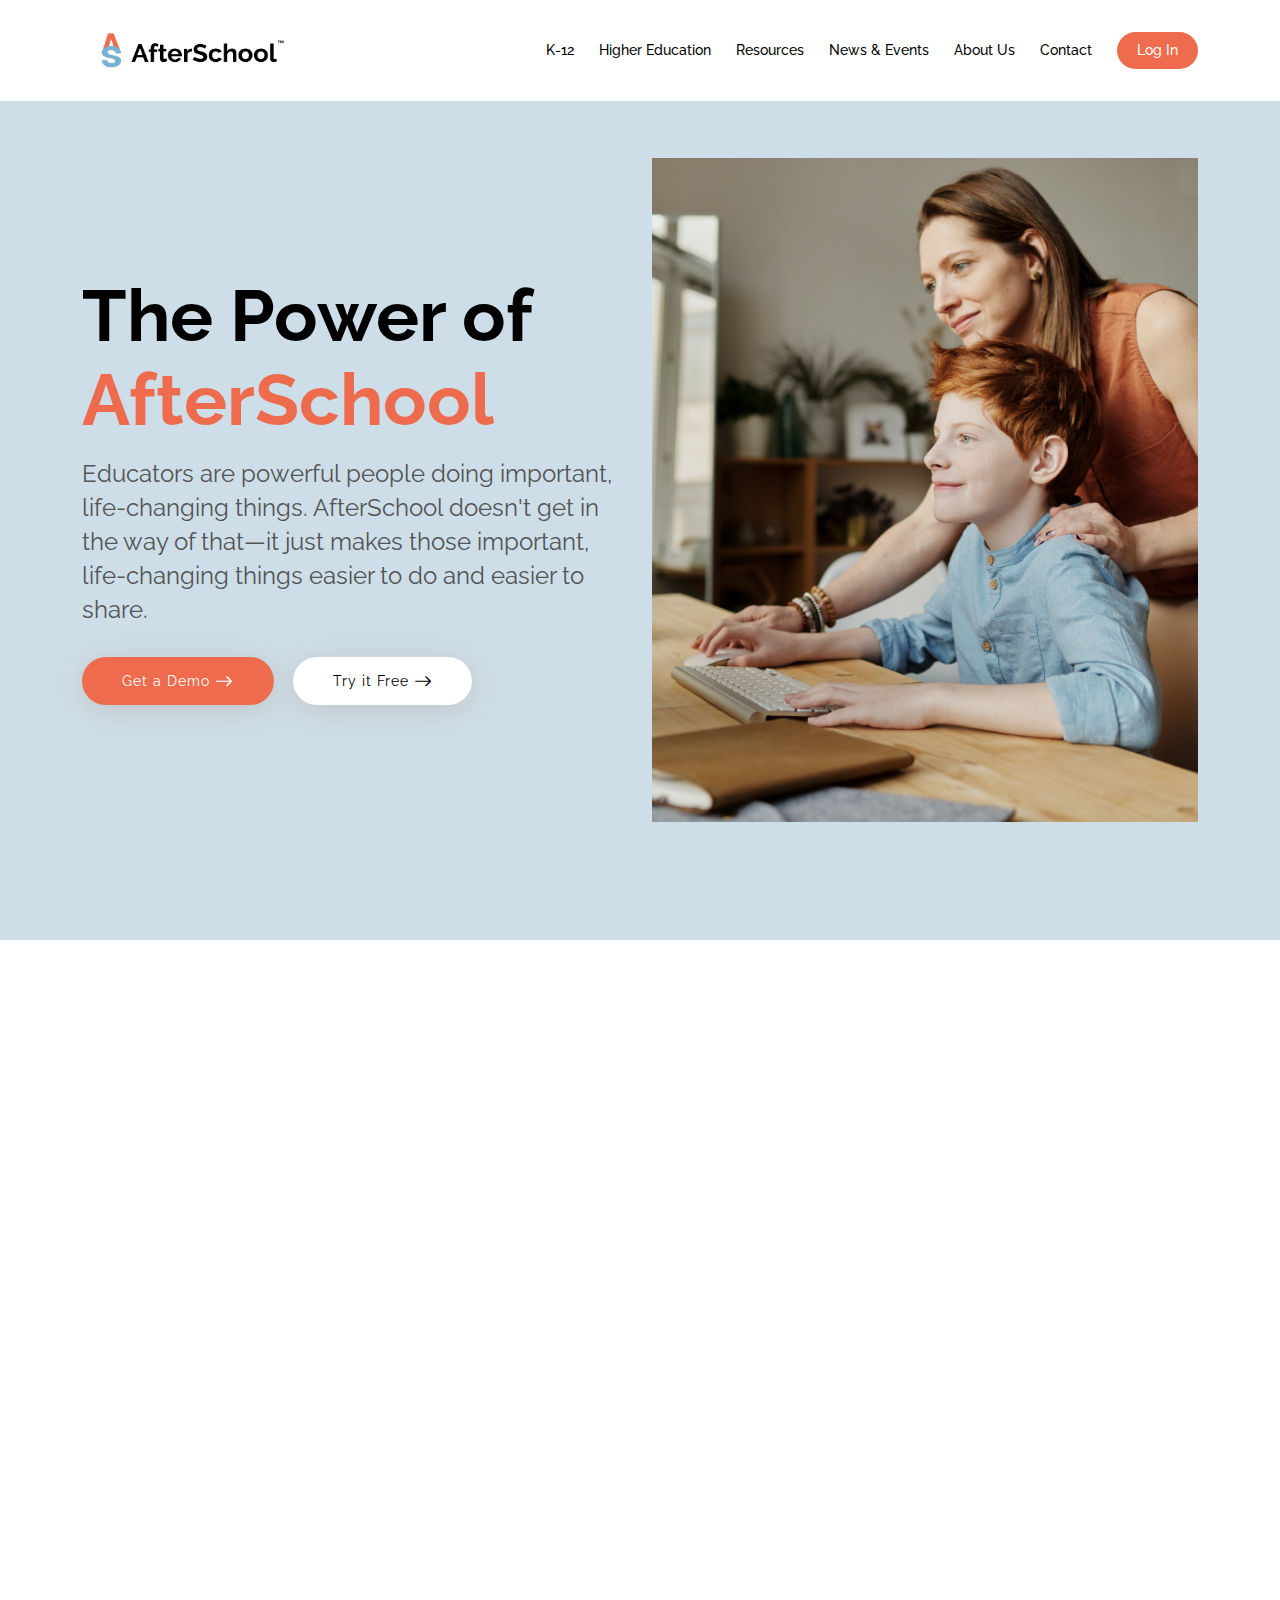
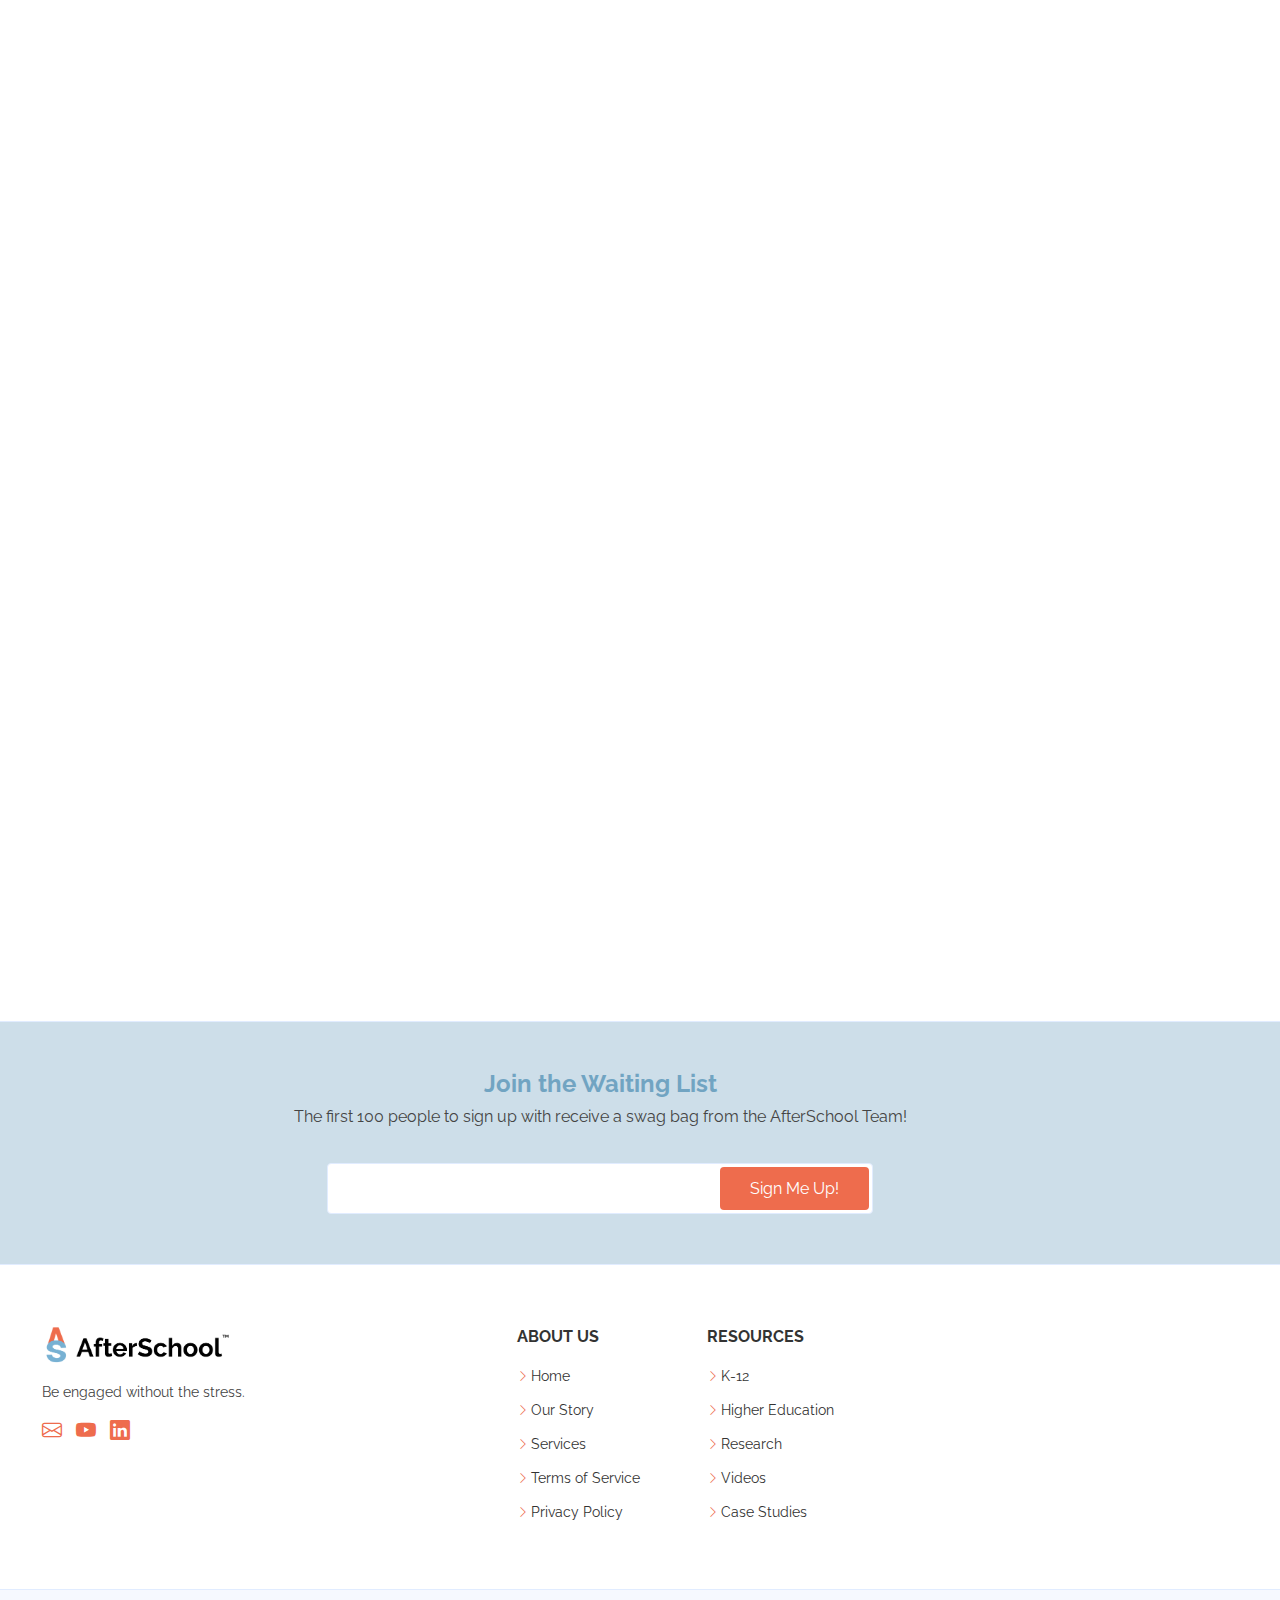
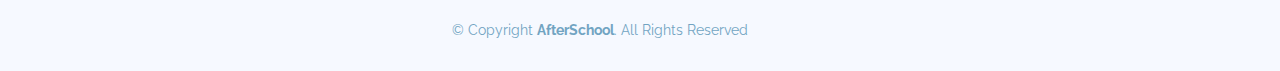
==== commit d1d41c8c: "Add files via upload" ====
--- a/index.html
+++ b/index.html
@@ -11,8 +11,8 @@
   <meta content="" name="keywords">
 
   <!-- Favicons -->
-  <link href="assets/img/favicon.png" rel="icon">
-  <link href="assets/img/apple-touch-icon.png" rel="apple-touch-icon">
+  <link href="/img/favicon.png" rel="icon">
+  <link href="/img/apple-touch-icon.png" rel="apple-touch-icon">
 
   <!-- Google Fonts -->
   <link rel="preconnect" href="https://fonts.googleapis.com"> 
@@ -20,15 +20,15 @@
 <link href="https://fonts.googleapis.com/css2?family=Raleway:ital,wght@0,300;0,400;0,500;0,600;1,300;1,400;1,500&display=swap" rel="stylesheet">
 
   <!-- Vendor CSS Files -->
-  <link href="assets/vendor/aos/aos.css" rel="stylesheet">
-  <link href="assets/vendor/bootstrap/css/bootstrap.min.css" rel="stylesheet">
-  <link href="assets/vendor/bootstrap-icons/bootstrap-icons.css" rel="stylesheet">
-  <link href="assets/vendor/glightbox/css/glightbox.min.css" rel="stylesheet">
-  <link href="assets/vendor/remixicon/remixicon.css" rel="stylesheet">
-  <link href="assets/vendor/swiper/swiper-bundle.min.css" rel="stylesheet">
+  <link href="/vendor/aos/aos.css" rel="stylesheet">
+  <link href="/vendor/bootstrap/css/bootstrap.min.css" rel="stylesheet">
+  <link href="/vendor/bootstrap-icons/bootstrap-icons.css" rel="stylesheet">
+  <link href="/vendor/glightbox/css/glightbox.min.css" rel="stylesheet">
+  <link href="/vendor/remixicon/remixicon.css" rel="stylesheet">
+  <link href="/vendor/swiper/swiper-bundle.min.css" rel="stylesheet">
 
   <!-- Template Main CSS File -->
-  <link href="assets/css/style.css" rel="stylesheet">
+  <link href="/css/style.css" rel="stylesheet">
 
 </head>
 
@@ -39,7 +39,7 @@
     <div class="container-fluid container-xl d-flex align-items-center justify-content-between">
 
       <a href="index.html" class="logo d-flex align-items-center">
-        <img src="assets/img/logo.png" alt="">
+        <img src="/img/logo.png" alt="">
       </a>
 
       <nav id="navbar" class="navbar">
@@ -80,7 +80,7 @@
           </div>
         </div>
         <div class="col-lg-6 hero-img">
-          <img src="assets/img/hero-img.png" class="img-fluid" alt="Mom and Student">
+          <img src="/img/hero-img.png" class="img-fluid" alt="Mom and Student">
         </div>
       </div>
     </div>
@@ -154,7 +154,7 @@
           <div class="row">
 
             <div class="col-xl-4 col-lg-4 col-md-6 text-center" data-aos="fade-right" data-aos-delay="100">
-              <img src="assets/img/features.png" class="img-fluid p-4" style="transform:scale(0.85); margin-top:0; margin-bottom: 20px;" alt="App Mockup">
+              <img src="/img/features.png" class="img-fluid p-4" style="transform:scale(0.85); margin-top:0; margin-bottom: 20px;" alt="App Mockup">
             </div>
 
             <div class="col-xl-8 col-lg-8 col-md-6 d-flex content">
@@ -362,7 +362,7 @@
         <div class="row gy-4">
           <div class="col-lg-5 col-md-12 footer-info">
             <a href="index.html" class="logo d-flex align-items-center">
-              <img src="assets/img/logo.png" alt="AfterSchool">
+              <img src="/img/logo.png" alt="AfterSchool">
             </a>
             <p>Be engaged without the stress.</p>
             <div class="social-links mt-3">
@@ -407,16 +407,16 @@
   </footer><!-- End Footer -->
 
   <!-- Vendor JS Files -->
-  <script src="assets/vendor/purecounter/purecounter.js"></script>
-  <script src="assets/vendor/aos/aos.js"></script>
-  <script src="assets/vendor/bootstrap/js/bootstrap.bundle.min.js"></script>
-  <script src="assets/vendor/glightbox/js/glightbox.min.js"></script>
-  <script src="assets/vendor/isotope-layout/isotope.pkgd.min.js"></script>
-  <script src="assets/vendor/swiper/swiper-bundle.min.js"></script>
-  <script src="assets/vendor/php-email-form/validate.js"></script>
+  <script src="/vendor/purecounter/purecounter.js"></script>
+  <script src="/vendor/aos/aos.js"></script>
+  <script src="/vendor/bootstrap/js/bootstrap.bundle.min.js"></script>
+  <script src="/vendor/glightbox/js/glightbox.min.js"></script>
+  <script src="/vendor/isotope-layout/isotope.pkgd.min.js"></script>
+  <script src="/vendor/swiper/swiper-bundle.min.js"></script>
+  <script src="/vendor/php-email-form/validate.js"></script>
 
   <!-- Template Main JS File -->
-  <script src="assets/js/main.js"></script>
+  <script src="/js/main.js"></script>
 
 </body>
 
